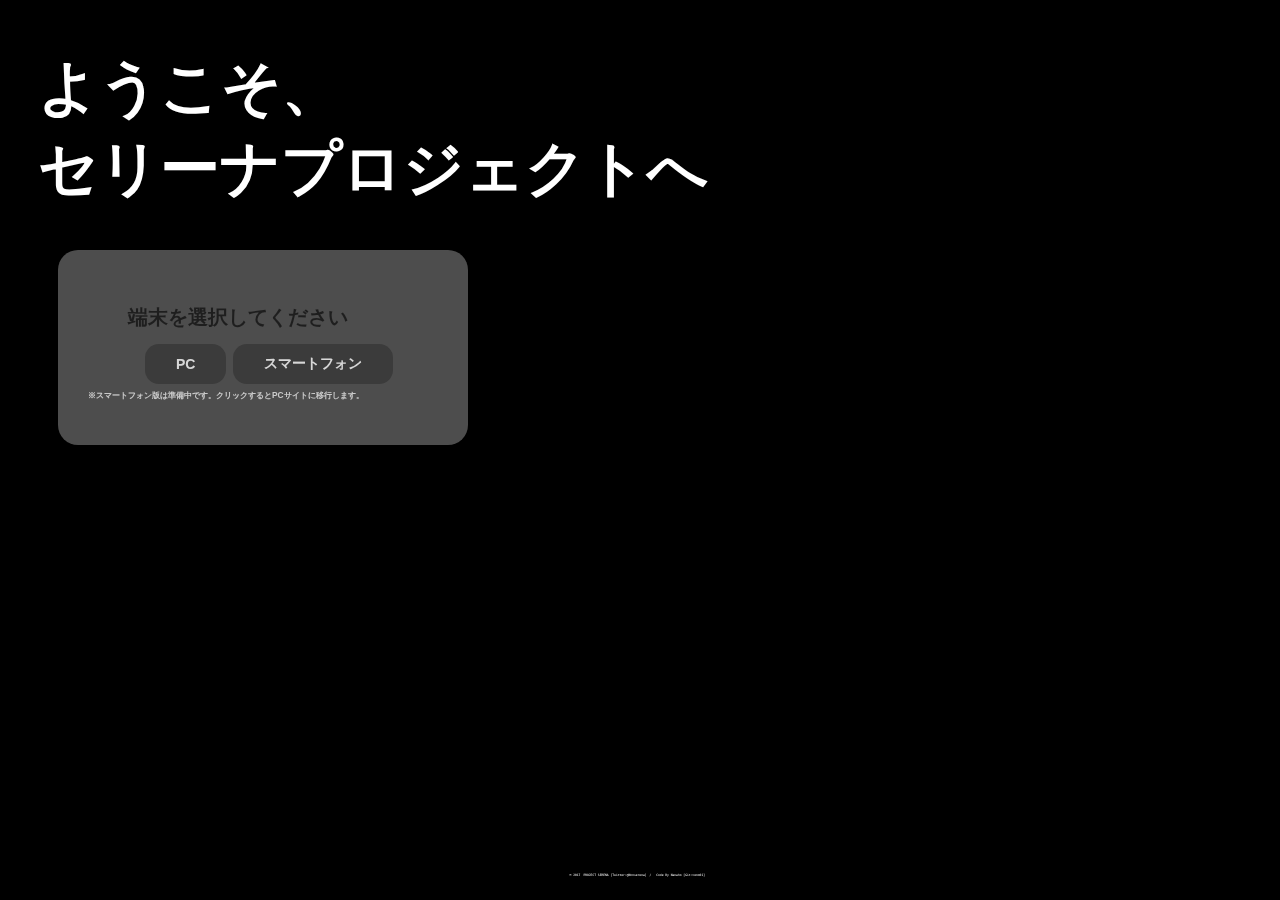
==== index.html @ 94b88d69 "Add files via upload" ====
<!DOCTYPE html>
<html lang="ja">
<head>
    <meta charset="UTF-8">
    <meta name="viewport" content="width=device-width, initial-scale=1.0">
    <meta http-equiv="X-UA-Compatible" content="ie=edge">
    <title>Serena Project</title>
    <link rel="stylesheet" href="select.css">
</head>
<body>
    
 


<h1 class="yokoso">ようこそ、<br>セリーナプロジェクトへ</h1>

<div class="back_g">

        <div class="b_s">
            
    <div class="back_select">
                 

                            <h1 class="major">端末を選択してください</h1>
     
                     
<div class="sl_b">

    <ul style="list-style:none">
             <li style="float:left"><input type="submit" class="sl_button b_pc"  onclick="location.href='index_pc.html'" value="PC"></li>
             <li style="float:left"><input type="submit" class="sl_button b_sf" onclick="location.href='index_sf.html'" value="スマートフォン"></li>
 </ul>
           
</div>




    </div>
    
</div>


<br><br>
<h5>※スマートフォン版は準備中です。クリックするとPCサイトに移行します。</h5>


</div>


<footer class="footer" style="display: block;">
    <pre class="copyright"><a href="https://twitter.com/Nnnserena" style="text-decoration:none;" target="_blank"><font color="white">© 2017　PROJECT SERENA [Twitter:@Nnnserena]</font></a>　/　 <a href="https://github.com/xeno01" style="text-decoration:none;" target="_blank"><font color="white">Code By Nanaho [Git:xeno01] </font></a>  </pre>
</footer>

</body>
</html>
---- select.css ----
body{
    background-color: black;
    background-image: url(https://www.pakutaso.com/shared/img/thumb/HIRO95_yuubaenokage_TP_V.jpg);
    position: absolute;

    font-size: 10px;

    position: fixed;

    font-family: 游ゴシック体, 'Yu Gothic', YuGothic, 'ヒラギノ角ゴシック Pro', 'Hiragino Kaku Gothic Pro', メイリオ, Meiryo, Osaka, 'ＭＳ Ｐゴシック', 'MS PGothic', sans-serif;
    
}

.back_g{


    background-color: rgba(255,255,255,0.3);
    background-position: 50% 50%;            /* 背景画像の位置は画面中央 */
    background-attachment:fixed;             /* 背景画像を固定する */
    background-size: cover;
    
  
    
  
    background-repeat:repeat-y;
    overflow: hidden;

    padding: 30px;

    border-radius: 20px;
    

    width: 50%;

    position: absolute;
    left:50px;

     /*トランジションプロパティ */
     transition:all 0.5s;

}

.back_g:hover{

    -webkit-transform: scale(1.3);
    -ms-transform: scale(1.3);
    transform: scale(1.1);

    background-color: rgba(255,255,255,0.4);

     /*トランジションプロパティ */
     transition:all 0.3s;
}

.b_s{
    
    width: 100%;  
   
    padding:10px;

    padding-left: 10px;
}

a{

   color: rgba(255,255,255,0.9);

    
    text-decoration: none;

}


input{
        /* このマージンは、ラベルとテキストフィールドの間のスペースと
       おおよそ同じスペースを表す */
    margin-left: .5em;
    
        /* 文字サイズを1.4emに指定 */
    font-size: 1.4em;
    
    /* 文字の太さをboldに指定 */
        font-weight: bold;
    
    
    /* 縦方向に10px、 横方向に30pxの余白を指定 */
        padding: 10px 30px;
        height:40px;
      
    
       /* 文字色を白色に指定 */
        color: rgba(255,255,255,0.8);
    
           /* 背景色指定 */
        background-color: rgba(51,51,51,0.7);
               
         
          border: 1px solid rgba(51,51,51,0);
          border-radius: 1em;
    
    /*トランジションプロパティ */
    transition:all 0.5s;
    
}

.sl_button:hover{

    -webkit-transform: scale(1.3);
    -ms-transform: scale(1.3);
    transform: scale(1.1);
    
      /*トランジションプロパティ */
    transition:all 0.3s;

    background-color:rgba(0,0,0,0.8);
    color: white;

}


ul li{
    display: inline;
}

.major{
    padding-left: 30px;

    color: rgba(0,0,0,0.6);

       /*トランジションプロパティ */
       transition:all 0.5s;
}

.major::after {
    content: '';
    position: absolute;
    bottom: 0;
    left: 0;
    width: 100%;
    height: 1px;
    -webkit-transform: scaleX(0);
    -ms-transform: scaleX(0);
    transform: scaleX(0);
    background-color: rgba(0,0,0,0.6);
    -webkit-transition: all .5s ease;
    transition: all .5s ease;

    top:80px;

    transition:all 0.5s;

    }
  
  .major:hover::after {
    -webkit-transform: scaleX(1);
    -ms-transform: scaleX(1);
    transform: scaleX(1);


    transition:all 0.5s;

  }
  
  








.yokoso{
    padding-left: 30px;
    font-size: 60px;
    color: white;
    transition:all 0.5s;
}

.yokoso:hover{

color: rgba(255,255,255,0.8);

-webkit-transform: scale(1.3);
-ms-transform: scale(1.3);
transform: scale(1.1);

transition:all 0.5s;

}


.footer{
    
    font-size: 3px;
    text-align: center;

    background-color: rgba(0,0,0,0.6);
    color: white;
    position: fixed !important;  
    position: absolute;  
    bottom: 0;  
    left: 0;  
    width: 100%;  
     height:30px;
  
}


/*スマホ完成したら不要*/

h5{
    color: rgba(255,255,255,0.7);
}
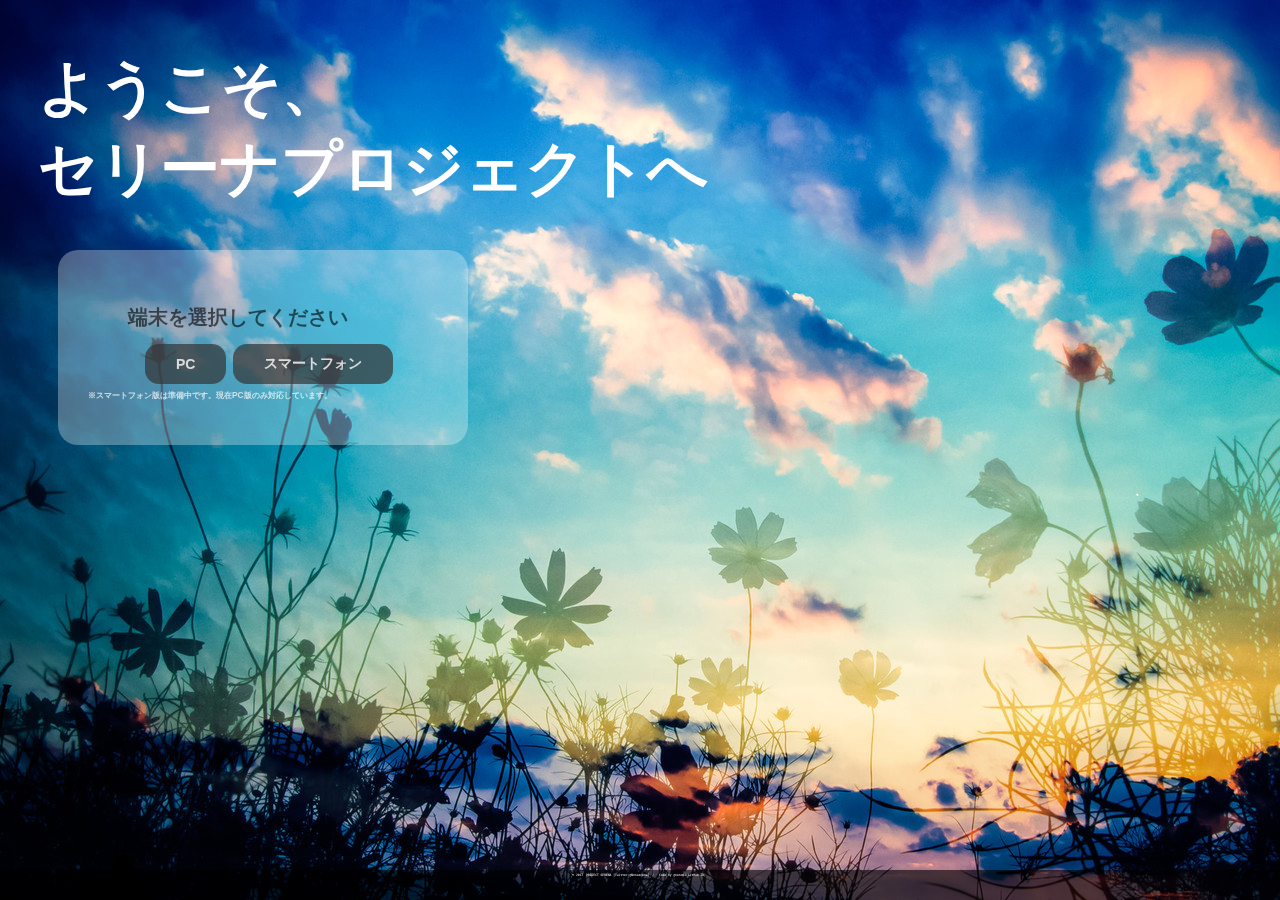
==== commit 9ebb5d92: "整頓" ====
--- a/index.html
+++ b/index.html
@@ -5,52 +5,24 @@
     <meta name="viewport" content="width=device-width, initial-scale=1.0">
     <meta http-equiv="X-UA-Compatible" content="ie=edge">
     <title>Serena Project</title>
-    <link rel="stylesheet" href="select.css">
-</head>
+    <link rel="stylesheet" href="select.css"> </head>
 <body>
-    
- 
-
-
-<h1 class="yokoso">ようこそ、<br>セリーナプロジェクトへ</h1>
-
-<div class="back_g">
-
+    <h1 class="yokoso">ようこそ、<br>セリーナプロジェクトへ</h1>
+    <div class="back_g">
         <div class="b_s">
-            
-    <div class="back_select">
-                 
-
-                            <h1 class="major">端末を選択してください</h1>
-     
-                     
-<div class="sl_b">
-
-    <ul style="list-style:none">
-             <li style="float:left"><input type="submit" class="sl_button b_pc"  onclick="location.href='index_pc.html'" value="PC"></li>
-             <li style="float:left"><input type="submit" class="sl_button b_sf" onclick="location.href='index_sf.html'" value="スマートフォン"></li>
- </ul>
-           
-</div>
-
-
-
-
+            <div class="back_select">
+                <h1 class="major">端末を選択してください</h1>
+                <div class="sl_b">
+                    <ul style="list-style:none">
+                        <li style="float:left"><input type="submit" class="sl_button b_pc" onclick="location.href='index_pc.html'" value="PC"></li>
+                        <li style="float:left"><input type="submit" class="sl_button b_sf" onclick="location.href='index_sf.html'" value="スマートフォン"></li>
+                    </ul>
+                </div>
+            </div>
+        </div> <br><br>
+        <h5>※スマートフォン版は準備中です。現在PC版のみ対応しています。</h5>
     </div>
-    
-</div>
-
-
-<br><br>
-<h5>※スマートフォン版は準備中です。クリックするとPCサイトに移行します。</h5>
-
-
-</div>
-
-
-<footer class="footer" style="display: block;">
-    <pre class="copyright"><a href="https://twitter.com/Nnnserena" style="text-decoration:none;" target="_blank"><font color="white">© 2017　PROJECT SERENA [Twitter:@Nnnserena]</font></a>　/　 <a href="https://github.com/xeno01" style="text-decoration:none;" target="_blank"><font color="white">Code By Nanaho [Git:xeno01] </font></a>  </pre>
-</footer>
-
+    <footer class="footer" style="display: block;">
+        <pre class="copyright"><a href="https://twitter.com/Nnnserena" style="text-decoration:none;" target="_blank"><font color="white">© 2017　PROJECT SERENA [Twitter:@Nnnserena]</font></a>　/　 <a href="https://github.com/xeno01" style="text-decoration:none;" target="_blank"><font color="white">Code By @xeno01(GitHub ID) </font></a></pre> </footer>
 </body>
 </html>--- a/select.css
+++ b/select.css
@@ -1,134 +1,76 @@
-body{
+body {
     background-color: black;
-    background-image: url(https://www.pakutaso.com/shared/img/thumb/HIRO95_yuubaenokage_TP_V.jpg);
+    background-image: url(img/top.png);
     position: absolute;
-
     font-size: 10px;
-
     position: fixed;
-
     font-family: 游ゴシック体, 'Yu Gothic', YuGothic, 'ヒラギノ角ゴシック Pro', 'Hiragino Kaku Gothic Pro', メイリオ, Meiryo, Osaka, 'ＭＳ Ｐゴシック', 'MS PGothic', sans-serif;
-    
 }
 
-.back_g{
-
-
-    background-color: rgba(255,255,255,0.3);
-    background-position: 50% 50%;            /* 背景画像の位置は画面中央 */
-    background-attachment:fixed;             /* 背景画像を固定する */
+.back_g {
+    background-color: rgba(255, 255, 255, 0.3);
+    background-position: 50% 50%;
+    background-attachment: fixed;
     background-size: cover;
-    
-  
-    
-  
-    background-repeat:repeat-y;
+    background-repeat: repeat-y;
     overflow: hidden;
-
     padding: 30px;
-
     border-radius: 20px;
-    
-
     width: 50%;
-
     position: absolute;
-    left:50px;
-
-     /*トランジションプロパティ */
-     transition:all 0.5s;
-
+    left: 50px;
+    transition: all 0.5s;
 }
 
-.back_g:hover{
-
+.back_g:hover {
     -webkit-transform: scale(1.3);
     -ms-transform: scale(1.3);
     transform: scale(1.1);
-
-    background-color: rgba(255,255,255,0.4);
-
-     /*トランジションプロパティ */
-     transition:all 0.3s;
+    background-color: rgba(255, 255, 255, 0.4);
+    transition: all 0.3s;
 }
 
-.b_s{
-    
-    width: 100%;  
-   
-    padding:10px;
-
+.b_s {
+    width: 100%;
+    padding: 10px;
     padding-left: 10px;
 }
 
-a{
-
-   color: rgba(255,255,255,0.9);
-
-    
+a {
+    color: rgba(255, 255, 255, 0.9);
     text-decoration: none;
-
 }
 
-
-input{
-        /* このマージンは、ラベルとテキストフィールドの間のスペースと
-       おおよそ同じスペースを表す */
+input {
     margin-left: .5em;
-    
-        /* 文字サイズを1.4emに指定 */
     font-size: 1.4em;
-    
-    /* 文字の太さをboldに指定 */
-        font-weight: bold;
-    
-    
-    /* 縦方向に10px、 横方向に30pxの余白を指定 */
-        padding: 10px 30px;
-        height:40px;
-      
-    
-       /* 文字色を白色に指定 */
-        color: rgba(255,255,255,0.8);
-    
-           /* 背景色指定 */
-        background-color: rgba(51,51,51,0.7);
-               
-         
-          border: 1px solid rgba(51,51,51,0);
-          border-radius: 1em;
-    
-    /*トランジションプロパティ */
-    transition:all 0.5s;
-    
+    font-weight: bold;
+    padding: 10px 30px;
+    height: 40px;
+    color: rgba(255, 255, 255, 0.8);
+    background-color: rgba(51, 51, 51, 0.7);
+    border: 1px solid rgba(51, 51, 51, 0);
+    border-radius: 1em;
+    transition: all 0.5s;
 }
 
-.sl_button:hover{
-
+.sl_button:hover {
     -webkit-transform: scale(1.3);
     -ms-transform: scale(1.3);
     transform: scale(1.1);
-    
-      /*トランジションプロパティ */
-    transition:all 0.3s;
-
-    background-color:rgba(0,0,0,0.8);
+    transition: all 0.3s;
+    background-color: rgba(0, 0, 0, 0.8);
     color: white;
-
 }
 
-
-ul li{
+ul li {
     display: inline;
 }
 
-.major{
+.major {
     padding-left: 30px;
-
-    color: rgba(0,0,0,0.6);
-
-       /*トランジションプロパティ */
-       transition:all 0.5s;
+    color: rgba(0, 0, 0, 0.6);
+    transition: all 0.5s;
 }
 
 .major::after {
@@ -141,74 +83,48 @@
     -webkit-transform: scaleX(0);
     -ms-transform: scaleX(0);
     transform: scaleX(0);
-    background-color: rgba(0,0,0,0.6);
+    background-color: rgba(0, 0, 0, 0.6);
     -webkit-transition: all .5s ease;
     transition: all .5s ease;
+    top: 80px;
+    transition: all 0.5s;
+}
 
-    top:80px;
-
-    transition:all 0.5s;
-
-    }
-  
-  .major:hover::after {
+.major:hover::after {
     -webkit-transform: scaleX(1);
     -ms-transform: scaleX(1);
     transform: scaleX(1);
+    transition: all 0.5s;
+}
 
-
-    transition:all 0.5s;
-
-  }
-  
-  
-
-
-
-
-
-
-
-
-.yokoso{
+.yokoso {
     padding-left: 30px;
     font-size: 60px;
     color: white;
-    transition:all 0.5s;
+    transition: all 0.5s;
 }
 
-.yokoso:hover{
-
-color: rgba(255,255,255,0.8);
-
--webkit-transform: scale(1.3);
--ms-transform: scale(1.3);
-transform: scale(1.1);
-
-transition:all 0.5s;
-
+.yokoso:hover {
+    color: rgba(255, 255, 255, 0.8);
+    -webkit-transform: scale(1.3);
+    -ms-transform: scale(1.3);
+    transform: scale(1.1);
+    transition: all 0.5s;
 }
 
-
-.footer{
-    
+.footer {
     font-size: 3px;
     text-align: center;
-
-    background-color: rgba(0,0,0,0.6);
+    background-color: rgba(0, 0, 0, 0.6);
     color: white;
-    position: fixed !important;  
-    position: absolute;  
-    bottom: 0;  
-    left: 0;  
-    width: 100%;  
-     height:30px;
-  
+    position: fixed !important;
+    position: absolute;
+    bottom: 0;
+    left: 0;
+    width: 100%;
+    height: 30px;
 }
 
-
-/*スマホ完成したら不要*/
-
-h5{
-    color: rgba(255,255,255,0.7);
+h5 {
+    color: rgba(255, 255, 255, 0.7);
 }